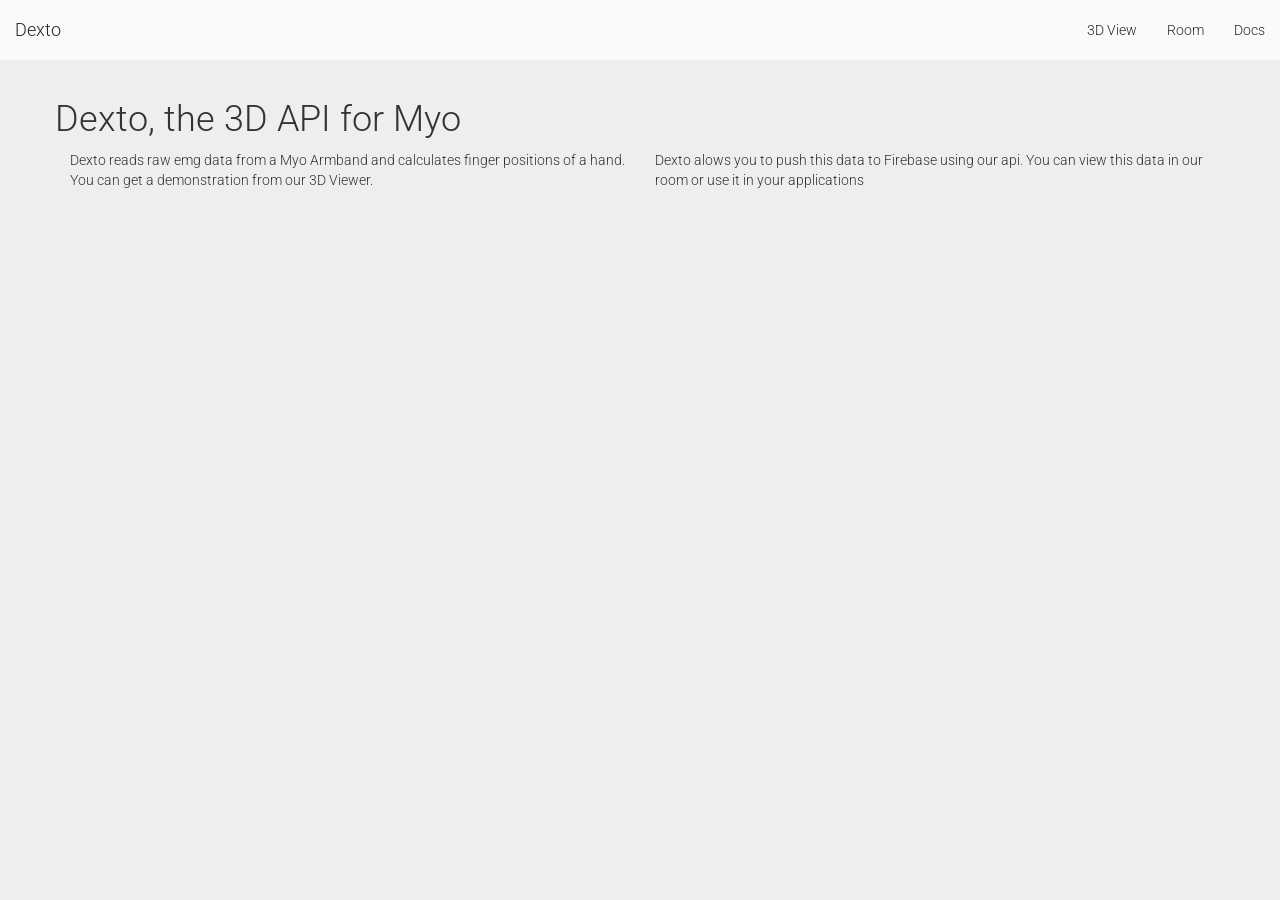
==== index.html @ f431ddc2 "swaggerino" ====
<!DOCTYPE html>
<html>
<head>
	<title>Dexto</title>
	<!-- Bootstrap Core CSS -->
	<link rel="stylesheet" href="css/bootstrap.min.css" type="text/css">
	<link rel="stylesheet" href="style/style.css" type="text/css">
	<link href="css/material-fullpalette.min.css" rel="stylesheet">
	<link href="css/ripples.min.css" rel="stylesheet">

	<!-- Custom Fonts -->
	<link href='http://fonts.googleapis.com/css?family=Roboto:400,300,100,500' rel='stylesheet' type='text/css'>


</head>
<body id="homePage">
	<div class="navbar navbar-material-grey-50">
		<div class="navbar-header">
			<button type="button" class="navbar-toggle" data-toggle="collapse" data-target=".navbar-material-light-blue-collapse">
				<span class="icon-bar"></span>
				<span class="icon-bar"></span>
				<span class="icon-bar"></span>
			</button>
			<a class="navbar-brand" href="index.html">Dexto<div class="ripple-wrapper"></div></a>
		</div>
		<div class="navbar-collapse collapse navbar-material-light-blue-collapse">
			<ul class="nav navbar-nav navbar-right">
				<li><a href="html/model.html">3D View</a></li>
				<li><a href="html/room.html">Room</a></li>
				<li><a href="html/docs.html">Docs</a></li>
			</ul>
		</div>
	</div>

	<div class="container description">
		<div class="row">
			<h1 id ="title-text">Dexto, the 3D API for Myo</h1>
		</div>
		<div class="homeinfo row" id="info-section">

			<div class=" sec1 col-md-6">
				<div class="leftsec">
					<p id="content">Dexto reads raw emg data from a Myo Armband and calculates finger positions of a hand. You can get a demonstration from our 3D Viewer.</p>
				</div>
			</div>

			<div class="col-md-6">
				<div class="rightsec">
					<p id="content">Dexto alows you to push this data to Firebase using our api. You can view this data in our room or use it in your applications</p>
				</div>
			</div>

		</div>
	</div>

	<!-- Libraries -->
	<script src="lib/jquery.min.js"></script>
	<script src="lib/bootstrap.min.js"></script>

	<!-- Material Design for Bootstrap -->
	<script src="js/material.min.js"></script>
	<script src="js/ripples.min.js"></script>
	<script>
	$.material.init();
	</script>


</body>
</html>
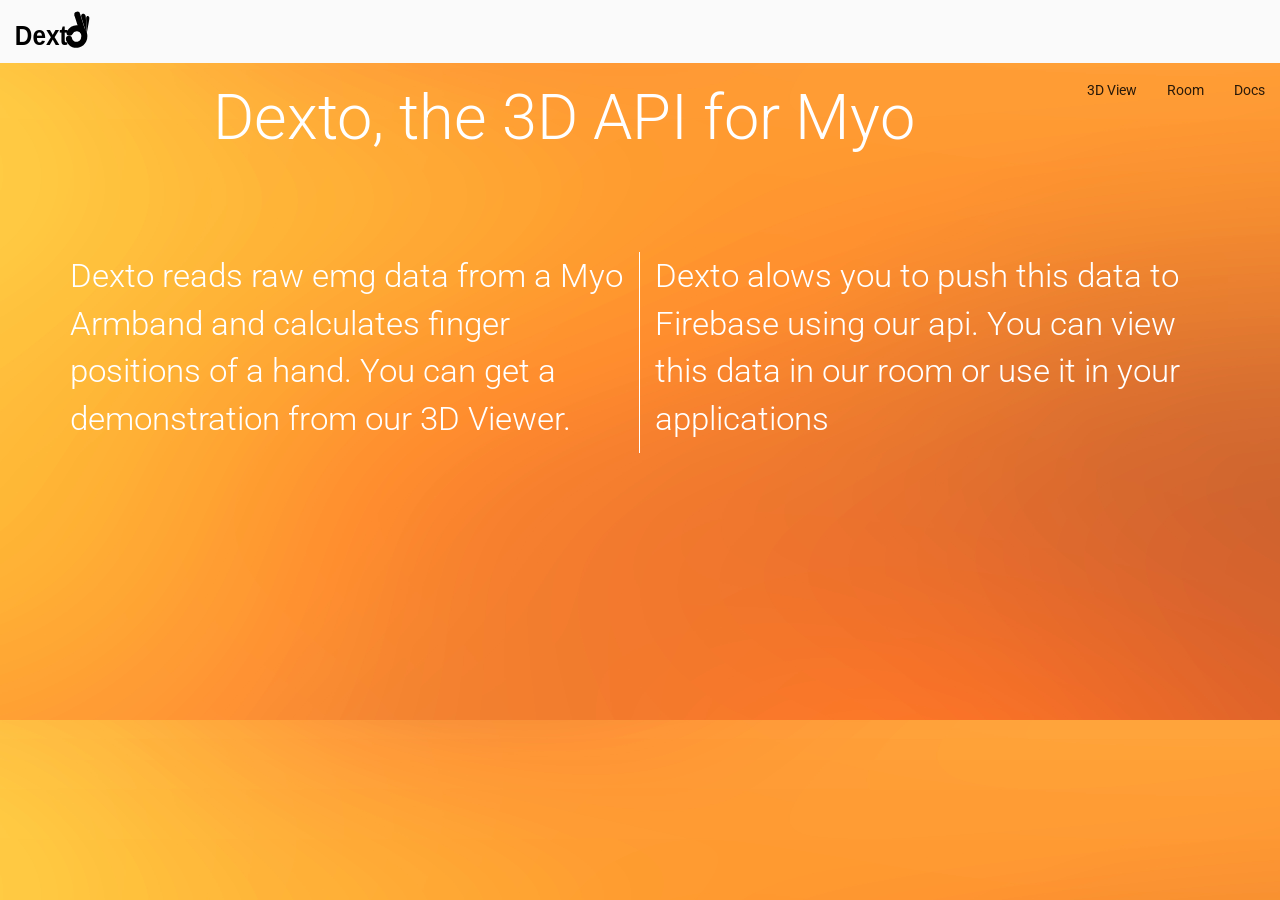
==== commit 6db35a7b: "logo swag" ====
--- a/index.html
+++ b/index.html
@@ -10,6 +10,7 @@
 
 	<!-- Custom Fonts -->
 	<link href='http://fonts.googleapis.com/css?family=Roboto:400,300,100,500' rel='stylesheet' type='text/css'>
+	<link href='http://fonts.googleapis.com/css?family=PT+Sans+Caption:400,700' rel='stylesheet' type='text/css'>
 
 
 </head>
@@ -21,49 +22,74 @@
 				<span class="icon-bar"></span>
 				<span class="icon-bar"></span>
 			</button>
-			<a class="navbar-brand" href="index.html">Dexto<div class="ripple-wrapper"></div></a>
+			<a class="navbar-brand" href="index.html">
+				<svg class="logo" width="1100" height="550" xmlns="http://www.w3.org/2000/svg">
+					<!-- Created with Method Draw - http://github.com/duopixel/Method-Draw/ -->
+
+					<g>
+						<title>background</title>
+						<rect x="-1" y="-1" width="4002.015741" height="3002.011806" id="canvas_background" fill="none"/>
+						<g id="canvasGrid" display="none">
+							<rect id="svg_2" width="100%" height="100%" x="0" y="0" stroke-width="0" fill="url(#gridpattern)"/>
+						</g>
+					</g>
+					<g>
+						<title>Layer 1</title>
+						<g id="svg_3">
+							<path d="m784.228333,429.534729c56.002563,88.873108 132.835693,53.359619 156.224487,37.440613c23.388916,-15.919006 47.086426,-48.040588 49.683594,-85.514893c2.59729,-37.474365 -12.032837,-74.6521 -32.640381,-96.962158c-20.607666,-22.310059 -59.505493,-44.149841 -107.930664,-31.534485c-48.425171,12.615356 -74.006714,51.069641 -83.643677,103.070068" stroke="#000" id="svg_1" stroke-width="85.5" fill="none" transform="rotate(19.972639083862305 887.3317260742182,368.4058837890628) "/>
+							<rect fill="#000000" stroke-width="34.5" fill-opacity="null" x="727.483377" y="354.750925" width="86.52987" height="83.91451" id="svg_12" rx="100"/>
+							<rect fill="#000000" stroke-width="34.5" fill-opacity="null" x="735.175667" y="270.904835" width="87.2991" height="83.14528" id="svg_15" rx="100"/>
+							<path fill="none" stroke-width="83.5" id="svg_20" d="m962.427551,288.844482c9.22998,-96.922058 13.077759,-229.999725 15.307251,-250.769165" transform="rotate(-20.608362197875977 962.427551269531,288.8444824218751) " stroke="#000000"/>
+							<path fill="#000000" stroke-width="34.5" fill-opacity="null" id="svg_22" transform="rotate(-4.6022257804870605 1040.8013916015625,204.6736145019539) " d="m1010.857117,337.707764c57.799133,-210.024719 58.104309,-217.112518 59.737122,-236.647339c1.632813,-19.53479 -10.297119,-27.636383 -19.088013,-29.103851c-8.790649,-1.467499 -22.115601,1.33609 -26.841064,26.181824l-13.808044,239.569366z" stroke="null"/>
+							<path fill="#000000" stroke-width="34.5" fill-opacity="null" id="svg_23" transform="rotate(-21.893924713134766 1005.001647949219,172.45169067382818) " stroke="null" d="m963.479919,308.930237c7.05188,-13.834045 65.105042,-167.915009 72.679993,-192.403015c7.574951,-24.488007 11.406982,-31.412018 10.117065,-50.343994c-1.290039,-18.931 -15.019043,-27.984039 -25.924011,-29.878021c-10.906128,-1.894012 -29.639038,3.953003 -36.283081,26.956024l-20.589966,245.669006z"/>
+							<rect fill="#000000" stroke-width="34.5" fill-opacity="null" x="846.875177" y="9.145515" width="83.00902" height="76.40275" id="svg_24" rx="100" transform="rotate(-6.823371410369873 888.379699707031,47.34689331054667) "/>
+						</g>
+						<text fill="#000000" stroke-width="0" stroke-opacity="null" fill-opacity="null" x="298.910397" y="423.544088" id="svg_4" font-size="24" font-weight="900" font-family="'PT Sans', sans-serif" text-anchor="left" xml:space="preserve" transform="matrix(14.485477447509766,0,0,16.690256118774414,-4331.998919427395,-6589.662409633398) " stroke="#000">Dext</text>
+					</g>
+				</svg>
+				<div class="ripple-wrapper"></div></a>
+			</div>
+			<div class="navbar-collapse collapse navbar-material-light-blue-collapse">
+				<ul class="nav navbar-nav navbar-right">
+					<li><a href="html/model.html">3D View</a></li>
+					<li><a href="html/room.html">Room</a></li>
+					<li><a href="html/docs.html">Docs</a></li>
+				</ul>
+			</div>
 		</div>
-		<div class="navbar-collapse collapse navbar-material-light-blue-collapse">
-			<ul class="nav navbar-nav navbar-right">
-				<li><a href="html/model.html">3D View</a></li>
-				<li><a href="html/room.html">Room</a></li>
-				<li><a href="html/docs.html">Docs</a></li>
-			</ul>
+
+		<div class="container description">
+			<div class="row">
+				<h1 id ="title-text">Dexto, the 3D API for Myo</h1>
+			</div>
+			<div class="homeinfo row" id="info-section">
+
+				<div class=" sec1 col-md-6">
+					<div class="leftsec">
+						<p id="content">Dexto reads raw emg data from a Myo Armband and calculates finger positions of a hand. You can get a demonstration from our 3D Viewer.</p>
+					</div>
+				</div>
+
+				<div class="col-md-6">
+					<div class="rightsec">
+						<p id="content">Dexto alows you to push this data to Firebase using our api. You can view this data in our room or use it in your applications</p>
+					</div>
+				</div>
+
+			</div>
 		</div>
-	</div>
 
-	<div class="container description">
-		<div class="row">
-			<h1 id ="title-text">Dexto, the 3D API for Myo</h1>
-		</div>
-		<div class="homeinfo row" id="info-section">
+		<!-- Libraries -->
+		<script src="lib/jquery.min.js"></script>
+		<script src="lib/bootstrap.min.js"></script>
 
-			<div class=" sec1 col-md-6">
-				<div class="leftsec">
-					<p id="content">Dexto reads raw emg data from a Myo Armband and calculates finger positions of a hand. You can get a demonstration from our 3D Viewer.</p>
-				</div>
-			</div>
-
-			<div class="col-md-6">
-				<div class="rightsec">
-					<p id="content">Dexto alows you to push this data to Firebase using our api. You can view this data in our room or use it in your applications</p>
-				</div>
-			</div>
-
-		</div>
-	</div>
-
-	<!-- Libraries -->
-	<script src="lib/jquery.min.js"></script>
-	<script src="lib/bootstrap.min.js"></script>
-
-	<!-- Material Design for Bootstrap -->
-	<script src="js/material.min.js"></script>
-	<script src="js/ripples.min.js"></script>
-	<script>
-	$.material.init();
-	</script>
+		<!-- Material Design for Bootstrap -->
+		<script src="js/material.min.js"></script>
+		<script src="js/ripples.min.js"></script>
+		<script>
+		$.material.init();
+		</script>
 
 
-</body>
-</html>
+	</body>
+	</html>
--- a/style/style.css
+++ b/style/style.css
@@ -0,0 +1,47 @@
+html{
+	max-width: 100%;
+}
+body{
+	max-width: 100%;
+	overflow: hidden;
+	font-family: 'Roboto', sans-serif;
+	background-image: url("../blurred.jpg");
+	background-size: cover;
+	color:white;
+	padding: 0 0 0 0;
+}
+
+#title-text{
+	text-align: center;
+	font-size: 7vmin;
+	font-family: 'Roboto', sans-serif;
+}
+#info-section{
+	font-family: 'Roboto', sans-serif;
+	margin-top: 90px;
+}
+.sec1{
+	border-right: 1px solid white;
+}
+.secright, .secleft{
+	width: 10vmin;
+}
+.rightsec p, .leftsec p{
+	font-size: 3.7vmin;
+}
+.logo{
+	transform: scale(.07);
+	margin: 0;
+	position: relative;
+	-webkit-transform-origin: 0% 0% 0px;
+	margin-top: -0.5vmin;
+}
+.navbar{
+	margin: 0;
+}
+
+.navbar li, .navbar ul, .navbar{
+	height: 7vmin !important;
+	line-height: 100pc;
+	font-weight: 400;
+}
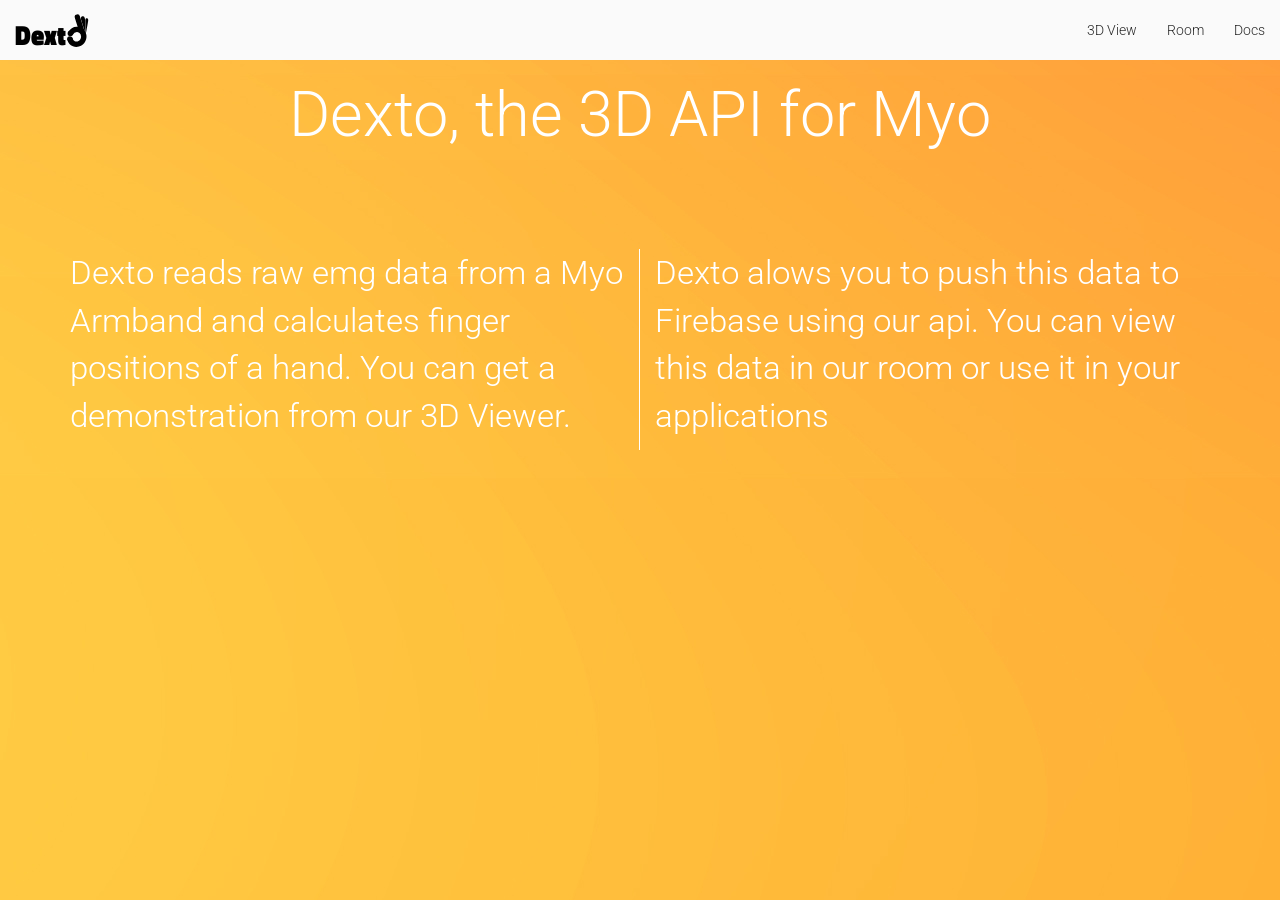
==== commit c145d6eb: "room.html is mat design" ====
--- a/index.html
+++ b/index.html
@@ -10,8 +10,7 @@
 
 	<!-- Custom Fonts -->
 	<link href='http://fonts.googleapis.com/css?family=Roboto:400,300,100,500' rel='stylesheet' type='text/css'>
-	<link href='http://fonts.googleapis.com/css?family=PT+Sans+Caption:400,700' rel='stylesheet' type='text/css'>
-
+	<link href='http://fonts.googleapis.com/css?family=Titillium+Web:400,900' rel='stylesheet' type='text/css'>
 
 </head>
 <body id="homePage">
@@ -24,8 +23,6 @@
 			</button>
 			<a class="navbar-brand" href="index.html">
 				<svg class="logo" width="1100" height="550" xmlns="http://www.w3.org/2000/svg">
-					<!-- Created with Method Draw - http://github.com/duopixel/Method-Draw/ -->
-
 					<g>
 						<title>background</title>
 						<rect x="-1" y="-1" width="4002.015741" height="3002.011806" id="canvas_background" fill="none"/>
@@ -35,7 +32,7 @@
 					</g>
 					<g>
 						<title>Layer 1</title>
-						<g id="svg_3">
+						<g transform="translate(90, 40) scale(.9)" id="svg_3">
 							<path d="m784.228333,429.534729c56.002563,88.873108 132.835693,53.359619 156.224487,37.440613c23.388916,-15.919006 47.086426,-48.040588 49.683594,-85.514893c2.59729,-37.474365 -12.032837,-74.6521 -32.640381,-96.962158c-20.607666,-22.310059 -59.505493,-44.149841 -107.930664,-31.534485c-48.425171,12.615356 -74.006714,51.069641 -83.643677,103.070068" stroke="#000" id="svg_1" stroke-width="85.5" fill="none" transform="rotate(19.972639083862305 887.3317260742182,368.4058837890628) "/>
 							<rect fill="#000000" stroke-width="34.5" fill-opacity="null" x="727.483377" y="354.750925" width="86.52987" height="83.91451" id="svg_12" rx="100"/>
 							<rect fill="#000000" stroke-width="34.5" fill-opacity="null" x="735.175667" y="270.904835" width="87.2991" height="83.14528" id="svg_15" rx="100"/>
@@ -44,52 +41,54 @@
 							<path fill="#000000" stroke-width="34.5" fill-opacity="null" id="svg_23" transform="rotate(-21.893924713134766 1005.001647949219,172.45169067382818) " stroke="null" d="m963.479919,308.930237c7.05188,-13.834045 65.105042,-167.915009 72.679993,-192.403015c7.574951,-24.488007 11.406982,-31.412018 10.117065,-50.343994c-1.290039,-18.931 -15.019043,-27.984039 -25.924011,-29.878021c-10.906128,-1.894012 -29.639038,3.953003 -36.283081,26.956024l-20.589966,245.669006z"/>
 							<rect fill="#000000" stroke-width="34.5" fill-opacity="null" x="846.875177" y="9.145515" width="83.00902" height="76.40275" id="svg_24" rx="100" transform="rotate(-6.823371410369873 888.379699707031,47.34689331054667) "/>
 						</g>
-						<text fill="#000000" stroke-width="0" stroke-opacity="null" fill-opacity="null" x="298.910397" y="423.544088" id="svg_4" font-size="24" font-weight="900" font-family="'PT Sans', sans-serif" text-anchor="left" xml:space="preserve" transform="matrix(14.485477447509766,0,0,16.690256118774414,-4331.998919427395,-6589.662409633398) " stroke="#000">Dext</text>
+						<text fill="#000000" stroke-width="0" stroke-opacity="null" fill-opacity="null" x="298.910397" y="423.544088" id="svg_4" font-size="24" font-weight="900" font-family="'Titillium Web', sans-serif" text-anchor="left" xml:space="preserve" transform="matrix(14.485477447509766,0,0,16.690256118774414,-4331.998919427395,-6589.662409633398) " stroke="#000">Dext</text>
 					</g>
 				</svg>
-				<div class="ripple-wrapper"></div></a>
-			</div>
-			<div class="navbar-collapse collapse navbar-material-light-blue-collapse">
-				<ul class="nav navbar-nav navbar-right">
-					<li><a href="html/model.html">3D View</a></li>
-					<li><a href="html/room.html">Room</a></li>
-					<li><a href="html/docs.html">Docs</a></li>
-				</ul>
-			</div>
+				<div class="ripple-wrapper"></div>
+			</a>
 		</div>
-
-		<div class="container description">
-			<div class="row">
-				<h1 id ="title-text">Dexto, the 3D API for Myo</h1>
-			</div>
-			<div class="homeinfo row" id="info-section">
-
-				<div class=" sec1 col-md-6">
-					<div class="leftsec">
-						<p id="content">Dexto reads raw emg data from a Myo Armband and calculates finger positions of a hand. You can get a demonstration from our 3D Viewer.</p>
-					</div>
-				</div>
-
-				<div class="col-md-6">
-					<div class="rightsec">
-						<p id="content">Dexto alows you to push this data to Firebase using our api. You can view this data in our room or use it in your applications</p>
-					</div>
-				</div>
-
-			</div>
+		<div class="navbar-collapse collapse navbar-material-light-blue-collapse">
+			<ul class="nav navbar-nav navbar-right">
+				<li><a href="html/model.html">3D View</a></li>
+				<li><a href="html/room.html">Room</a></li>
+				<li><a href="html/docs.html">Docs</a></li>
+			</ul>
 		</div>
-
-		<!-- Libraries -->
-		<script src="lib/jquery.min.js"></script>
-		<script src="lib/bootstrap.min.js"></script>
-
-		<!-- Material Design for Bootstrap -->
-		<script src="js/material.min.js"></script>
-		<script src="js/ripples.min.js"></script>
-		<script>
-		$.material.init();
-		</script>
+	</div>
 
 
-	</body>
-	</html>
+	<div class="container description">
+		<div class="row">
+			<h1 id ="title-text">Dexto, the 3D API for Myo</h1>
+		</div>
+		<div class="homeinfo row" id="info-section">
+
+			<div class=" sec1 col-md-6">
+				<div class="leftsec">
+					<p id="content">Dexto reads raw emg data from a Myo Armband and calculates finger positions of a hand. You can get a demonstration from our 3D Viewer.</p>
+				</div>
+			</div>
+
+			<div class="col-md-6">
+				<div class="rightsec">
+					<p id="content">Dexto alows you to push this data to Firebase using our api. You can view this data in our room or use it in your applications</p>
+				</div>
+			</div>
+
+		</div>
+	</div>
+
+	<!-- Libraries -->
+	<script src="lib/jquery.min.js"></script>
+	<script src="lib/bootstrap.min.js"></script>
+
+	<!-- Material Design for Bootstrap -->
+	<script src="js/material.min.js"></script>
+	<script src="js/ripples.min.js"></script>
+	<script>
+	$.material.init();
+	</script>
+
+
+</body>
+</html>
--- a/style/style.css
+++ b/style/style.css
@@ -6,7 +6,8 @@
 	overflow: hidden;
 	font-family: 'Roboto', sans-serif;
 	background-image: url("../blurred.jpg");
-	background-size: cover;
+	background-repeat: no-repeat;
+	background-size: length;
 	color:white;
 	padding: 0 0 0 0;
 }
@@ -39,9 +40,6 @@
 .navbar{
 	margin: 0;
 }
-
-.navbar li, .navbar ul, .navbar{
-	height: 7vmin !important;
-	line-height: 100pc;
-	font-weight: 400;
+.navbar-brand{
+	width: 100px;
 }
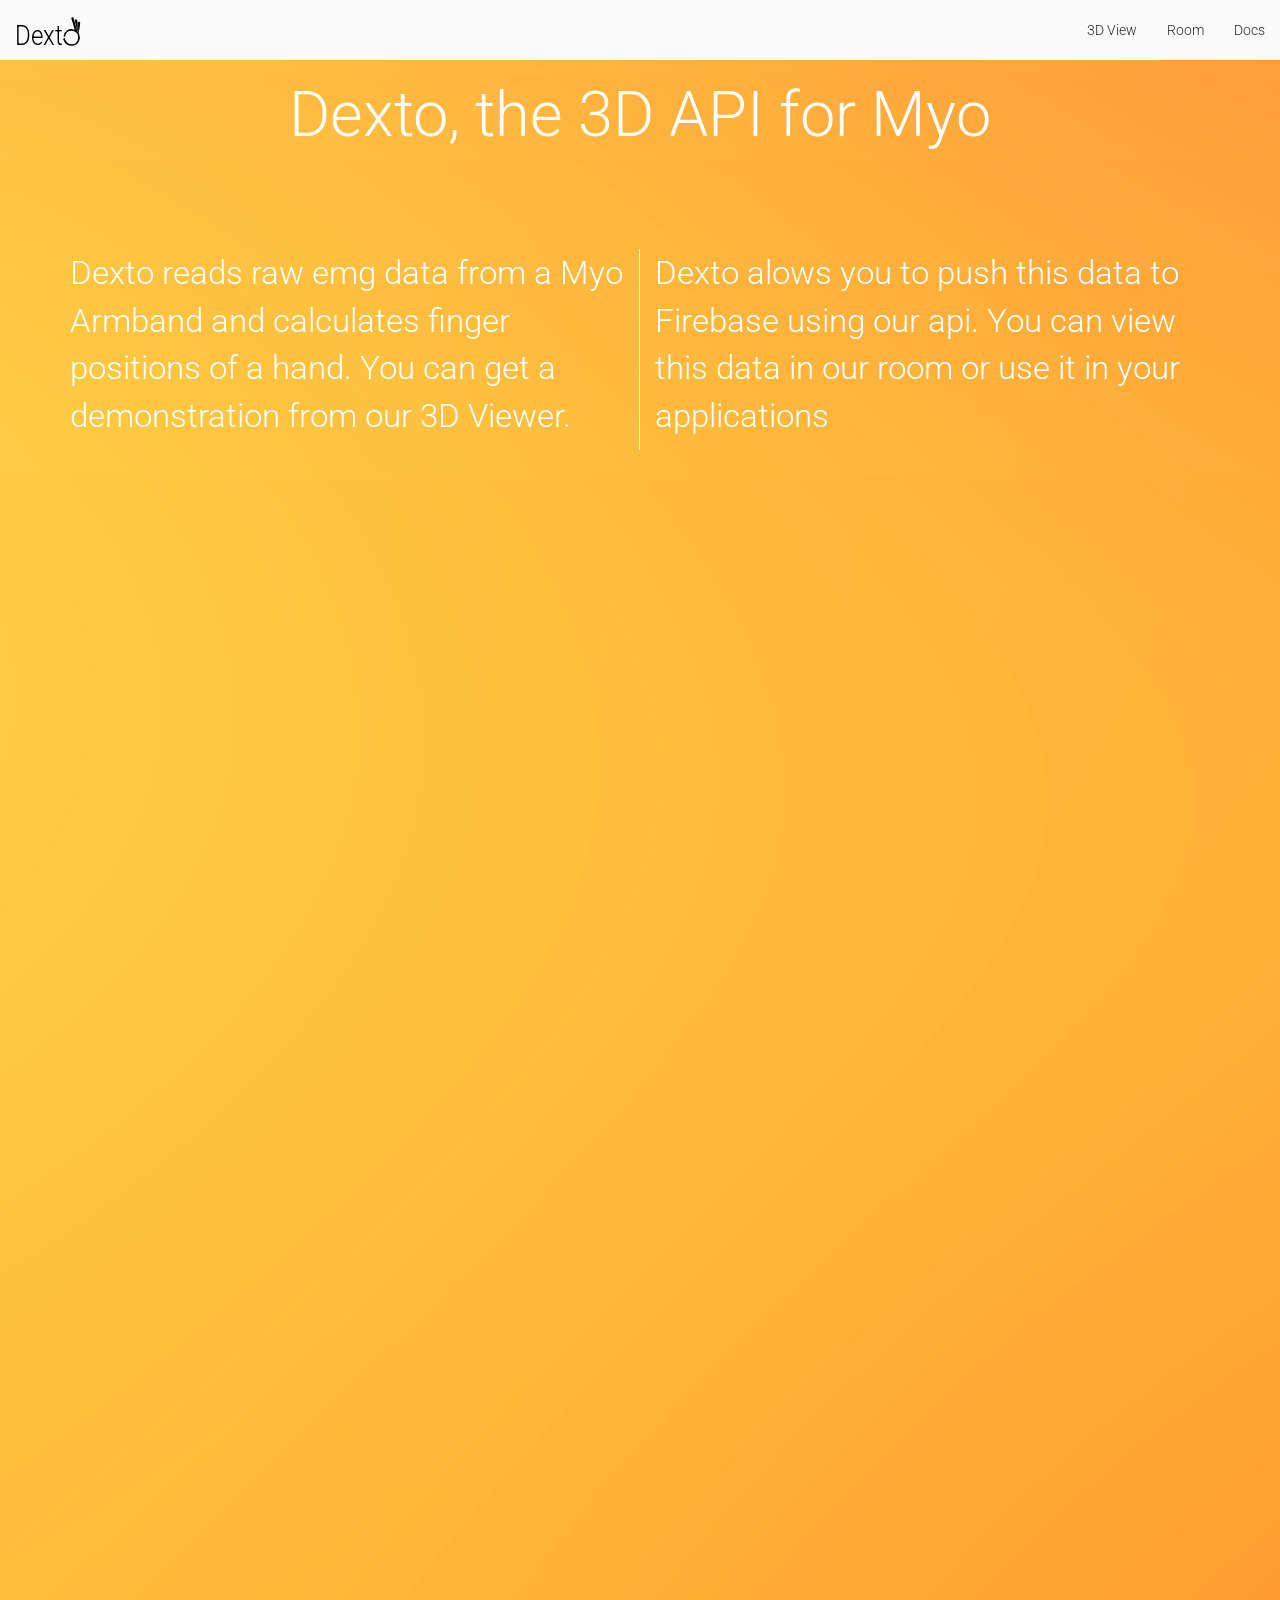
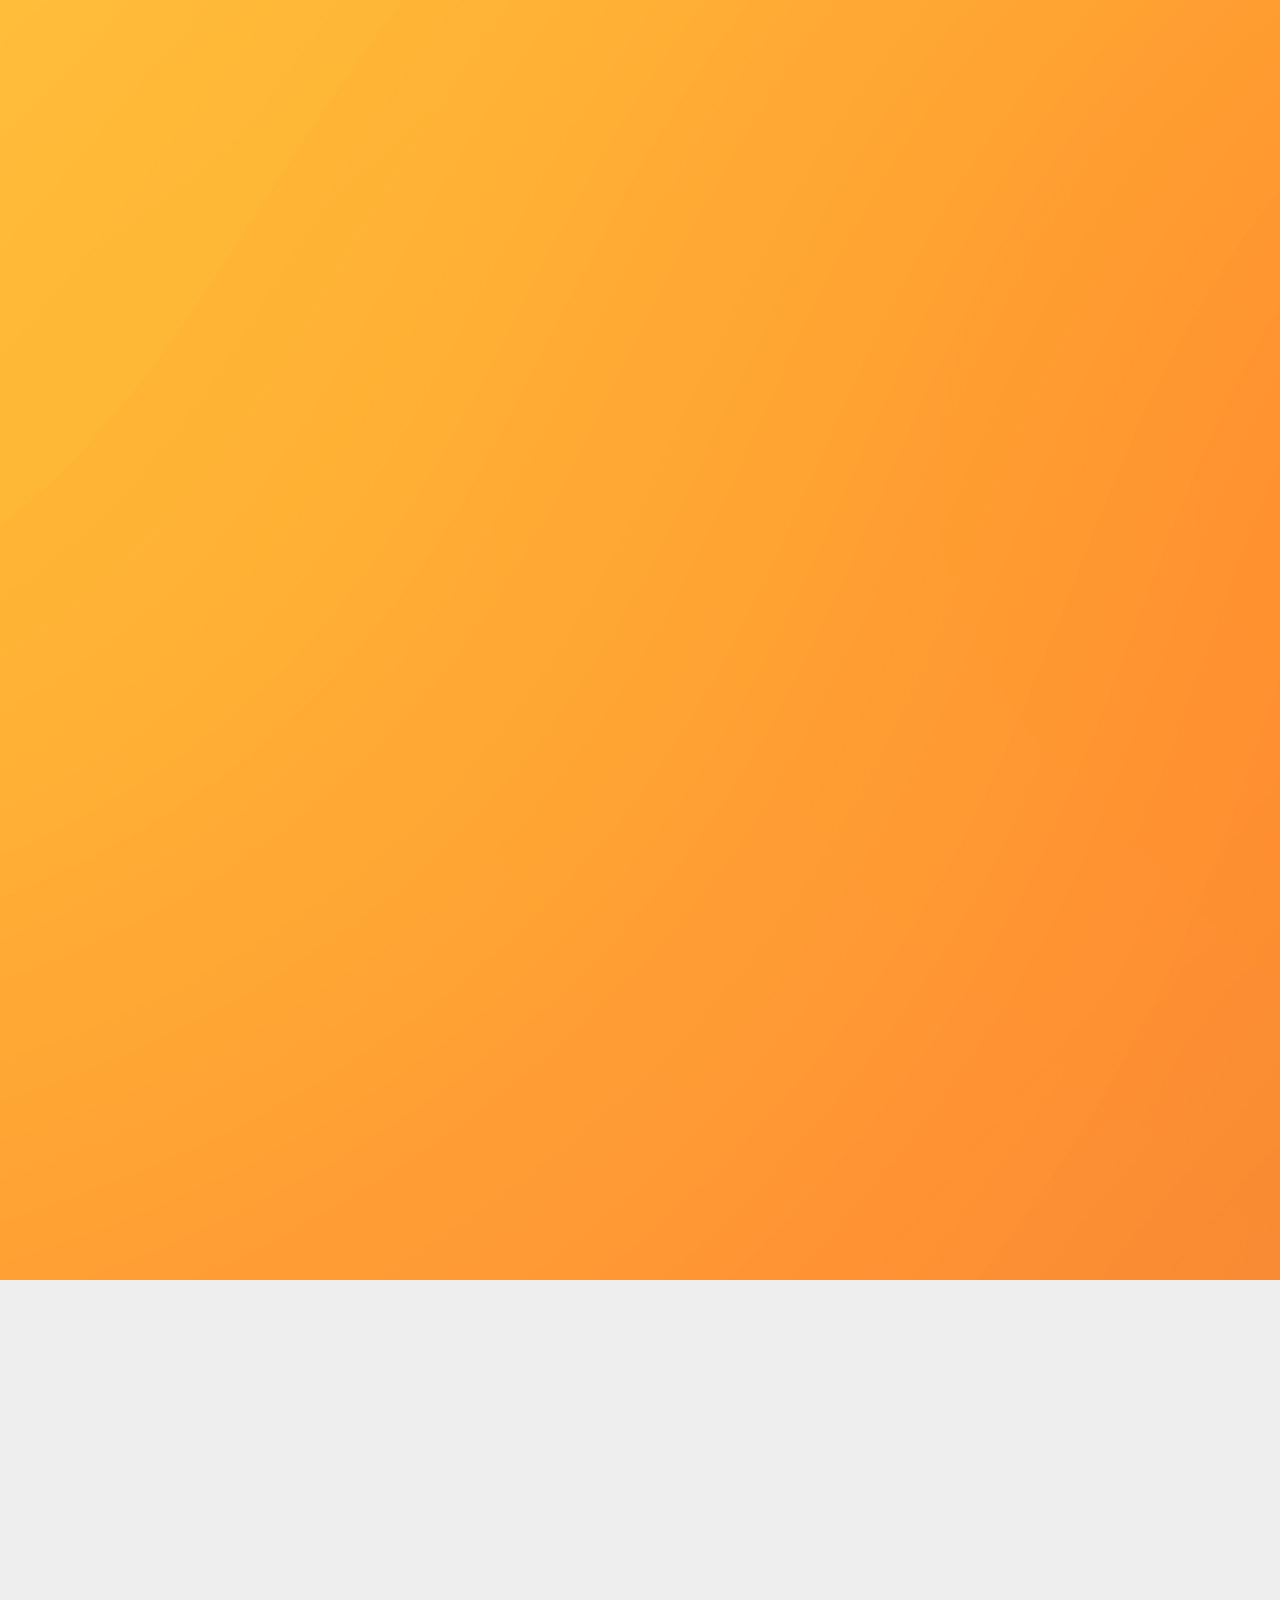
==== commit 95e8845e: "better logo" ====
--- a/index.html
+++ b/index.html
@@ -22,28 +22,44 @@
 				<span class="icon-bar"></span>
 			</button>
 			<a class="navbar-brand" href="index.html">
-				<svg class="logo" width="1100" height="550" xmlns="http://www.w3.org/2000/svg">
-					<g>
-						<title>background</title>
-						<rect x="-1" y="-1" width="4002.015741" height="3002.011806" id="canvas_background" fill="none"/>
-						<g id="canvasGrid" display="none">
-							<rect id="svg_2" width="100%" height="100%" x="0" y="0" stroke-width="0" fill="url(#gridpattern)"/>
+				<svg class="logo "width="4575" height="3431" xmlns="http://www.w3.org/2000/svg">
+					<g style="pointer-events:all">
+						<title style="pointer-events: none" opacity="0.33">Layer 1</title>
+						<g transform="scale(0.8) translate(30, 90)">
+							<path id="svg_1" stroke-width="28" fill="none" transform="rotate(19.972639083862305 976.6520080566406,386.00401306152344)" stroke="#000" stroke-dasharray="none" d="M 863.881 451.986 C 907.695 534.924 996.002 522.891 1040.07 502.327 C 1084.12 481.763 1109.77 438.09 1112.87 395.911 C 1115.99 353.732 1098.48 311.887 1073.8 286.776 C 1049.12 261.665 1002.56 237.084 944.583 251.283 C 886.607 265.482 837.314 319.212 849.753 397.519"></path>
+							<rect fill="#000000" stroke-width="34.5" fill-opacity="null" x="833.8118204488372" y="393.1437904488373" width="28.51998" height="29.90532" id="svg_12" rx="100" stroke="null" stroke-dasharray="none"></rect>
+							<rect fill="#000000" stroke-width="34.5" fill-opacity="null" x="838.0596331698608" y="343.741813211441" width="29.28924" height="27.13573" id="svg_15" rx="100" stroke="null" stroke-dasharray="none" transform="rotate(-21.811731338500977 852.7042236328127,357.3096923828123) "></rect>
+							<path fill="none" stroke-width="37" id="svg_20" d="M1062.64404,276.11649C1071.87402,179.19489 1075.7218,46.11769 1077.95129,25.34825" transform="rotate(-19.12784194946289 1062.6440429687502,276.1164855957031) " stroke="#000000"></path>
+							<path fill="#000000" stroke-width="34.5" fill-opacity="null" id="svg_22" transform="rotate(-4.6022257804870605 1115.7620849609384,223.44752502441662) " d="M1090.07483,345.52222C1139.65735,152.79982 1139.91919,146.29593 1141.3197,128.37047C1142.72058,110.44506 1132.48645,103.0109 1124.94543,101.66435C1117.4043,100.31773 1105.97363,102.8904 1101.91992,125.68921L1090.07483,345.52222z" stroke="null"></path>
+							<path fill="#000000" stroke-width="34.5" fill-opacity="null" id="svg_23" transform="rotate(-16.22279167175293 1083.4732666015625,188.13410949707043) " d="M1056.44128,322.93054C1061.03247,309.26697 1098.82678,157.08517 1103.75842,132.89906C1108.69006,108.71293 1111.18469,101.87424 1110.34485,83.17556C1109.505,64.47782 1100.56714,55.53632 1093.46765,53.66569C1086.36755,51.795 1074.17139,57.56998 1069.84607,80.28957L1056.44128,322.93054z" stroke="null"></path>
+							<rect fill="#000000" stroke-width="34.5" fill-opacity="null" x="977.44415" y="19.73813" width="38.19279" height="40.82145" id="svg_24" rx="100" transform="rotate(-13.443306922912598 996.5410766601562,40.148872375488594) " stroke="null"></rect>
 						</g>
+						<text fill="#000000" stroke-width="0" stroke-opacity="null" fill-opacity="null" x="299.06222" y="423.604" id="svg_4" font-size="24" text-anchor="left" xml:space="preserve" transform="matrix(14.485477447509766,0,0,16.690256118774414,-4331.998919427395,-6589.662409633398) " stroke="#000" style="pointer-events: none">Dext</text>
 					</g>
-					<g>
-						<title>Layer 1</title>
-						<g transform="translate(90, 40) scale(.9)" id="svg_3">
-							<path d="m784.228333,429.534729c56.002563,88.873108 132.835693,53.359619 156.224487,37.440613c23.388916,-15.919006 47.086426,-48.040588 49.683594,-85.514893c2.59729,-37.474365 -12.032837,-74.6521 -32.640381,-96.962158c-20.607666,-22.310059 -59.505493,-44.149841 -107.930664,-31.534485c-48.425171,12.615356 -74.006714,51.069641 -83.643677,103.070068" stroke="#000" id="svg_1" stroke-width="85.5" fill="none" transform="rotate(19.972639083862305 887.3317260742182,368.4058837890628) "/>
-							<rect fill="#000000" stroke-width="34.5" fill-opacity="null" x="727.483377" y="354.750925" width="86.52987" height="83.91451" id="svg_12" rx="100"/>
-							<rect fill="#000000" stroke-width="34.5" fill-opacity="null" x="735.175667" y="270.904835" width="87.2991" height="83.14528" id="svg_15" rx="100"/>
-							<path fill="none" stroke-width="83.5" id="svg_20" d="m962.427551,288.844482c9.22998,-96.922058 13.077759,-229.999725 15.307251,-250.769165" transform="rotate(-20.608362197875977 962.427551269531,288.8444824218751) " stroke="#000000"/>
-							<path fill="#000000" stroke-width="34.5" fill-opacity="null" id="svg_22" transform="rotate(-4.6022257804870605 1040.8013916015625,204.6736145019539) " d="m1010.857117,337.707764c57.799133,-210.024719 58.104309,-217.112518 59.737122,-236.647339c1.632813,-19.53479 -10.297119,-27.636383 -19.088013,-29.103851c-8.790649,-1.467499 -22.115601,1.33609 -26.841064,26.181824l-13.808044,239.569366z" stroke="null"/>
-							<path fill="#000000" stroke-width="34.5" fill-opacity="null" id="svg_23" transform="rotate(-21.893924713134766 1005.001647949219,172.45169067382818) " stroke="null" d="m963.479919,308.930237c7.05188,-13.834045 65.105042,-167.915009 72.679993,-192.403015c7.574951,-24.488007 11.406982,-31.412018 10.117065,-50.343994c-1.290039,-18.931 -15.019043,-27.984039 -25.924011,-29.878021c-10.906128,-1.894012 -29.639038,3.953003 -36.283081,26.956024l-20.589966,245.669006z"/>
-							<rect fill="#000000" stroke-width="34.5" fill-opacity="null" x="846.875177" y="9.145515" width="83.00902" height="76.40275" id="svg_24" rx="100" transform="rotate(-6.823371410369873 888.379699707031,47.34689331054667) "/>
-						</g>
-						<text fill="#000000" stroke-width="0" stroke-opacity="null" fill-opacity="null" x="298.910397" y="423.544088" id="svg_4" font-size="24" font-weight="900" font-family="'Titillium Web', sans-serif" text-anchor="left" xml:space="preserve" transform="matrix(14.485477447509766,0,0,16.690256118774414,-4331.998919427395,-6589.662409633398) " stroke="#000">Dext</text>
-					</g>
+
 				</svg>
+				<!-- <svg class="logo" width="1100" height="550" xmlns="http://www.w3.org/2000/svg">
+				<g>
+				<title>background</title>
+				<rect x="-1" y="-1" width="4002.015741" height="3002.011806" id="canvas_background" fill="none"/>
+				<g id="canvasGrid" display="none">
+				<rect id="svg_2" width="100%" height="100%" x="0" y="0" stroke-width="0" fill="url(#gridpattern)"/>
+				</g>
+				</g>
+				<g>
+				<title>Layer 1</title>
+				<g transform="translate(90, 40) scale(.9)" id="svg_3">
+				<path d="m784.228333,429.534729c56.002563,88.873108 132.835693,53.359619 156.224487,37.440613c23.388916,-15.919006 47.086426,-48.040588 49.683594,-85.514893c2.59729,-37.474365 -12.032837,-74.6521 -32.640381,-96.962158c-20.607666,-22.310059 -59.505493,-44.149841 -107.930664,-31.534485c-48.425171,12.615356 -74.006714,51.069641 -83.643677,103.070068" stroke="#000" id="svg_1" stroke-width="85.5" fill="none" transform="rotate(19.972639083862305 887.3317260742182,368.4058837890628) "/>
+				<rect fill="#000000" stroke-width="34.5" fill-opacity="null" x="727.483377" y="354.750925" width="86.52987" height="83.91451" id="svg_12" rx="100"/>
+				<rect fill="#000000" stroke-width="34.5" fill-opacity="null" x="735.175667" y="270.904835" width="87.2991" height="83.14528" id="svg_15" rx="100"/>
+				<path fill="none" stroke-width="83.5" id="svg_20" d="m962.427551,288.844482c9.22998,-96.922058 13.077759,-229.999725 15.307251,-250.769165" transform="rotate(-20.608362197875977 962.427551269531,288.8444824218751) " stroke="#000000"/>
+				<path fill="#000000" stroke-width="34.5" fill-opacity="null" id="svg_22" transform="rotate(-4.6022257804870605 1040.8013916015625,204.6736145019539) " d="m1010.857117,337.707764c57.799133,-210.024719 58.104309,-217.112518 59.737122,-236.647339c1.632813,-19.53479 -10.297119,-27.636383 -19.088013,-29.103851c-8.790649,-1.467499 -22.115601,1.33609 -26.841064,26.181824l-13.808044,239.569366z" stroke="null"/>
+				<path fill="#000000" stroke-width="34.5" fill-opacity="null" id="svg_23" transform="rotate(-21.893924713134766 1005.001647949219,172.45169067382818) " stroke="null" d="m963.479919,308.930237c7.05188,-13.834045 65.105042,-167.915009 72.679993,-192.403015c7.574951,-24.488007 11.406982,-31.412018 10.117065,-50.343994c-1.290039,-18.931 -15.019043,-27.984039 -25.924011,-29.878021c-10.906128,-1.894012 -29.639038,3.953003 -36.283081,26.956024l-20.589966,245.669006z"/>
+				<rect fill="#000000" stroke-width="34.5" fill-opacity="null" x="846.875177" y="9.145515" width="83.00902" height="76.40275" id="svg_24" rx="100" transform="rotate(-6.823371410369873 888.379699707031,47.34689331054667) "/>
+				</g>
+				<text fill="#000000" stroke-width="0" stroke-opacity="null" fill-opacity="null" x="298.910397" y="423.544088" id="svg_4" font-size="24" font-weight="900" font-family="'Titillium Web', sans-serif" text-anchor="left" xml:space="preserve" transform="matrix(14.485477447509766,0,0,16.690256118774414,-4331.998919427395,-6589.662409633398) " stroke="#000">Dext</text>
+				</g>
+				</svg> -->
 				<div class="ripple-wrapper"></div>
 			</a>
 		</div>
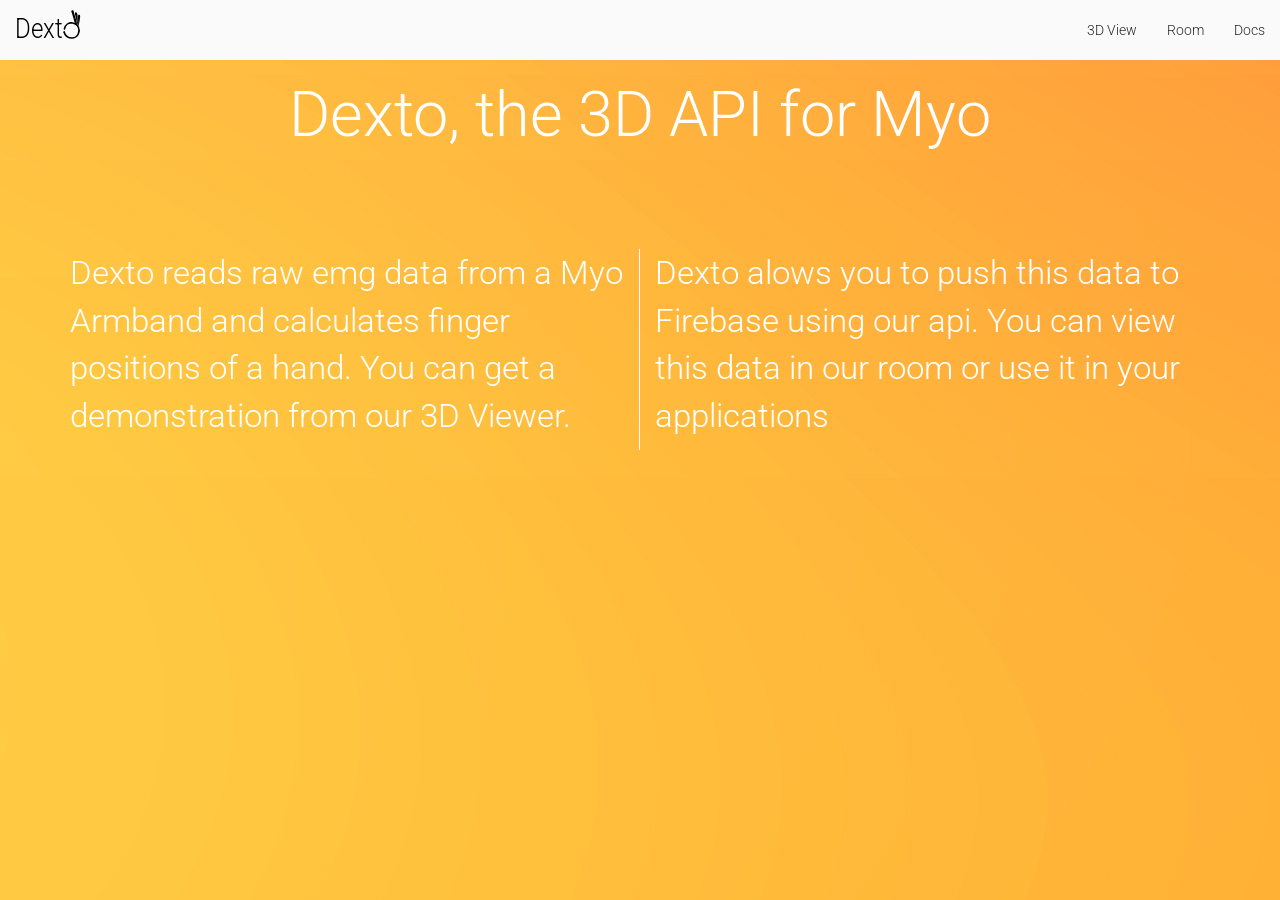
==== commit ccab6983: "iconz" ====
--- a/index.html
+++ b/index.html
@@ -12,6 +12,26 @@
 	<link href='http://fonts.googleapis.com/css?family=Roboto:400,300,100,500' rel='stylesheet' type='text/css'>
 	<link href='http://fonts.googleapis.com/css?family=Titillium+Web:400,900' rel='stylesheet' type='text/css'>
 
+
+	    <!-- Favicon -->
+	    <link rel="apple-touch-icon" sizes="57x57" href="favicons/apple-touch-icon-57x57.png">
+	    <link rel="apple-touch-icon" sizes="60x60" href="favicons/apple-touch-icon-60x60.png">
+	    <link rel="apple-touch-icon" sizes="72x72" href="favicons/apple-touch-icon-72x72.png">
+	    <link rel="apple-touch-icon" sizes="76x76" href="favicons/apple-touch-icon-76x76.png">
+	    <link rel="apple-touch-icon" sizes="114x114" href="favicons/apple-touch-icon-114x114.png">
+	    <link rel="apple-touch-icon" sizes="120x120" href="favicons/apple-touch-icon-120x120.png">
+	    <link rel="apple-touch-icon" sizes="144x144" href="favicons/apple-touch-icon-144x144.png">
+	    <link rel="apple-touch-icon" sizes="152x152" href="favicons/apple-touch-icon-152x152.png">
+	    <link rel="apple-touch-icon" sizes="180x180" href="favicons/apple-touch-icon-180x180.png">
+	    <link rel="icon" type="image/png" href="favicons/favicon-32x32.png" sizes="32x32">
+	    <link rel="icon" type="image/png" href="favicons/android-chrome-192x192.png" sizes="192x192">
+	    <link rel="icon" type="image/png" href="favicons/favicon-96x96.png" sizes="96x96">
+	    <link rel="icon" type="image/png" href="favicons/favicon-16x16.png" sizes="16x16">
+	    <link rel="manifest" href="favicons/manifest.json">
+	    <meta name="msapplication-TileColor" content="#da532c">
+	    <meta name="msapplication-TileImage" content="favicons/mstile-144x144.png">
+	    <meta name="theme-color" content="#ffffff">
+
 </head>
 <body id="homePage">
 	<div class="navbar navbar-material-grey-50">
@@ -22,7 +42,7 @@
 				<span class="icon-bar"></span>
 			</button>
 			<a class="navbar-brand" href="index.html">
-				<svg class="logo "width="4575" height="3431" xmlns="http://www.w3.org/2000/svg">
+				<svg class="logo "width="1000" height="700" xmlns="http://www.w3.org/2000/svg">
 					<g style="pointer-events:all">
 						<title style="pointer-events: none" opacity="0.33">Layer 1</title>
 						<g transform="scale(0.8) translate(30, 90)">
--- a/style/style.css
+++ b/style/style.css
@@ -35,7 +35,7 @@
 	margin: 0;
 	position: relative;
 	-webkit-transform-origin: 0% 0% 0px;
-	margin-top: -0.5vmin;
+	margin-top: -1.2vmin;
 }
 .navbar{
 	margin: 0;
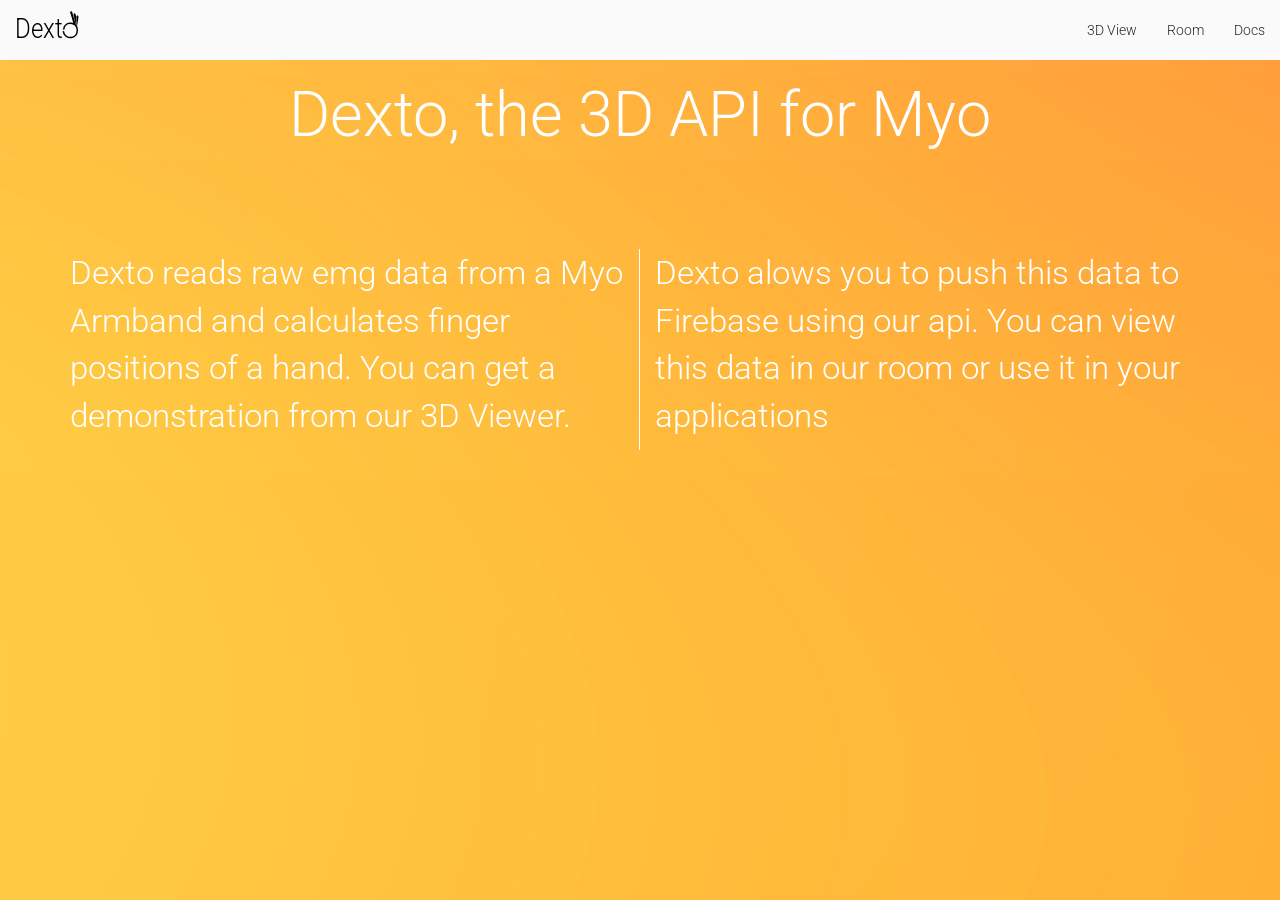
==== commit b0202a74: "rohan is bad" ====
--- a/index.html
+++ b/index.html
@@ -43,21 +43,21 @@
 			</button>
 			<a class="navbar-brand" href="index.html">
 				<svg class="logo "width="1000" height="700" xmlns="http://www.w3.org/2000/svg">
-					<g style="pointer-events:all">
-						<title style="pointer-events: none" opacity="0.33">Layer 1</title>
-						<g transform="scale(0.8) translate(30, 90)">
-							<path id="svg_1" stroke-width="28" fill="none" transform="rotate(19.972639083862305 976.6520080566406,386.00401306152344)" stroke="#000" stroke-dasharray="none" d="M 863.881 451.986 C 907.695 534.924 996.002 522.891 1040.07 502.327 C 1084.12 481.763 1109.77 438.09 1112.87 395.911 C 1115.99 353.732 1098.48 311.887 1073.8 286.776 C 1049.12 261.665 1002.56 237.084 944.583 251.283 C 886.607 265.482 837.314 319.212 849.753 397.519"></path>
-							<rect fill="#000000" stroke-width="34.5" fill-opacity="null" x="833.8118204488372" y="393.1437904488373" width="28.51998" height="29.90532" id="svg_12" rx="100" stroke="null" stroke-dasharray="none"></rect>
-							<rect fill="#000000" stroke-width="34.5" fill-opacity="null" x="838.0596331698608" y="343.741813211441" width="29.28924" height="27.13573" id="svg_15" rx="100" stroke="null" stroke-dasharray="none" transform="rotate(-21.811731338500977 852.7042236328127,357.3096923828123) "></rect>
-							<path fill="none" stroke-width="37" id="svg_20" d="M1062.64404,276.11649C1071.87402,179.19489 1075.7218,46.11769 1077.95129,25.34825" transform="rotate(-19.12784194946289 1062.6440429687502,276.1164855957031) " stroke="#000000"></path>
-							<path fill="#000000" stroke-width="34.5" fill-opacity="null" id="svg_22" transform="rotate(-4.6022257804870605 1115.7620849609384,223.44752502441662) " d="M1090.07483,345.52222C1139.65735,152.79982 1139.91919,146.29593 1141.3197,128.37047C1142.72058,110.44506 1132.48645,103.0109 1124.94543,101.66435C1117.4043,100.31773 1105.97363,102.8904 1101.91992,125.68921L1090.07483,345.52222z" stroke="null"></path>
-							<path fill="#000000" stroke-width="34.5" fill-opacity="null" id="svg_23" transform="rotate(-16.22279167175293 1083.4732666015625,188.13410949707043) " d="M1056.44128,322.93054C1061.03247,309.26697 1098.82678,157.08517 1103.75842,132.89906C1108.69006,108.71293 1111.18469,101.87424 1110.34485,83.17556C1109.505,64.47782 1100.56714,55.53632 1093.46765,53.66569C1086.36755,51.795 1074.17139,57.56998 1069.84607,80.28957L1056.44128,322.93054z" stroke="null"></path>
-							<rect fill="#000000" stroke-width="34.5" fill-opacity="null" x="977.44415" y="19.73813" width="38.19279" height="40.82145" id="svg_24" rx="100" transform="rotate(-13.443306922912598 996.5410766601562,40.148872375488594) " stroke="null"></rect>
-						</g>
-						<text fill="#000000" stroke-width="0" stroke-opacity="null" fill-opacity="null" x="299.06222" y="423.604" id="svg_4" font-size="24" text-anchor="left" xml:space="preserve" transform="matrix(14.485477447509766,0,0,16.690256118774414,-4331.998919427395,-6589.662409633398) " stroke="#000" style="pointer-events: none">Dext</text>
-					</g>
+                    <g style="pointer-events:all">
+                        <title style="pointer-events: none" opacity="0.33">Layer 1</title>
+                        <g transform="scale(0.75) translate(75, 120)">
+                            <path id="svg_1" stroke-width="28" fill="none" transform="rotate(19.972639083862305 976.6520080566406,386.00401306152344)" stroke="#000" stroke-dasharray="none" d="M 863.881 451.986 C 907.695 534.924 996.002 522.891 1040.07 502.327 C 1084.12 481.763 1109.77 438.09 1112.87 395.911 C 1115.99 353.732 1098.48 311.887 1073.8 286.776 C 1049.12 261.665 1002.56 237.084 944.583 251.283 C 886.607 265.482 837.314 319.212 849.753 397.519"></path>
+                            <rect fill="#000000" stroke-width="34.5" fill-opacity="null" x="833.8118204488372" y="393.1437904488373" width="28.51998" height="29.90532" id="svg_12" rx="100" stroke="null" stroke-dasharray="none"></rect>
+                            <rect fill="#000000" stroke-width="34.5" fill-opacity="null" x="838.0596331698608" y="343.741813211441" width="29.28924" height="27.13573" id="svg_15" rx="100" stroke="null" stroke-dasharray="none" transform="rotate(-21.811731338500977 852.7042236328127,357.3096923828123) "></rect>
+                            <path fill="none" stroke-width="37" id="svg_20" d="M1062.64404,276.11649C1071.87402,179.19489 1075.7218,46.11769 1077.95129,25.34825" transform="rotate(-19.12784194946289 1062.6440429687502,276.1164855957031) " stroke="#000000"></path>
+                            <path fill="#000000" stroke-width="34.5" fill-opacity="null" id="svg_22" transform="rotate(-4.6022257804870605 1115.7620849609384,223.44752502441662) " d="M1090.07483,345.52222C1139.65735,152.79982 1139.91919,146.29593 1141.3197,128.37047C1142.72058,110.44506 1132.48645,103.0109 1124.94543,101.66435C1117.4043,100.31773 1105.97363,102.8904 1101.91992,125.68921L1090.07483,345.52222z" stroke="null"></path>
+                            <path fill="#000000" stroke-width="34.5" fill-opacity="null" id="svg_23" transform="rotate(-16.22279167175293 1083.4732666015625,188.13410949707043) " d="M1056.44128,322.93054C1061.03247,309.26697 1098.82678,157.08517 1103.75842,132.89906C1108.69006,108.71293 1111.18469,101.87424 1110.34485,83.17556C1109.505,64.47782 1100.56714,55.53632 1093.46765,53.66569C1086.36755,51.795 1074.17139,57.56998 1069.84607,80.28957L1056.44128,322.93054z" stroke="null"></path>
+                            <rect fill="#000000" stroke-width="34.5" fill-opacity="null" x="977.44415" y="19.73813" width="38.19279" height="40.82145" id="svg_24" rx="100" transform="rotate(-13.443306922912598 996.5410766601562,40.148872375488594) " stroke="null"></rect>
+                        </g>
+                        <text fill="#000000" stroke-width="0" stroke-opacity="null" fill-opacity="null" x="299.06222" y="423.604" id="svg_4" font-size="24" text-anchor="left" xml:space="preserve" transform="matrix(14.485477447509766,0,0,16.690256118774414,-4331.998919427395,-6589.662409633398) " stroke="#000" style="pointer-events: none">Dext</text>
+                    </g>
 
-				</svg>
+                </svg>
 				<!-- <svg class="logo" width="1100" height="550" xmlns="http://www.w3.org/2000/svg">
 				<g>
 				<title>background</title>
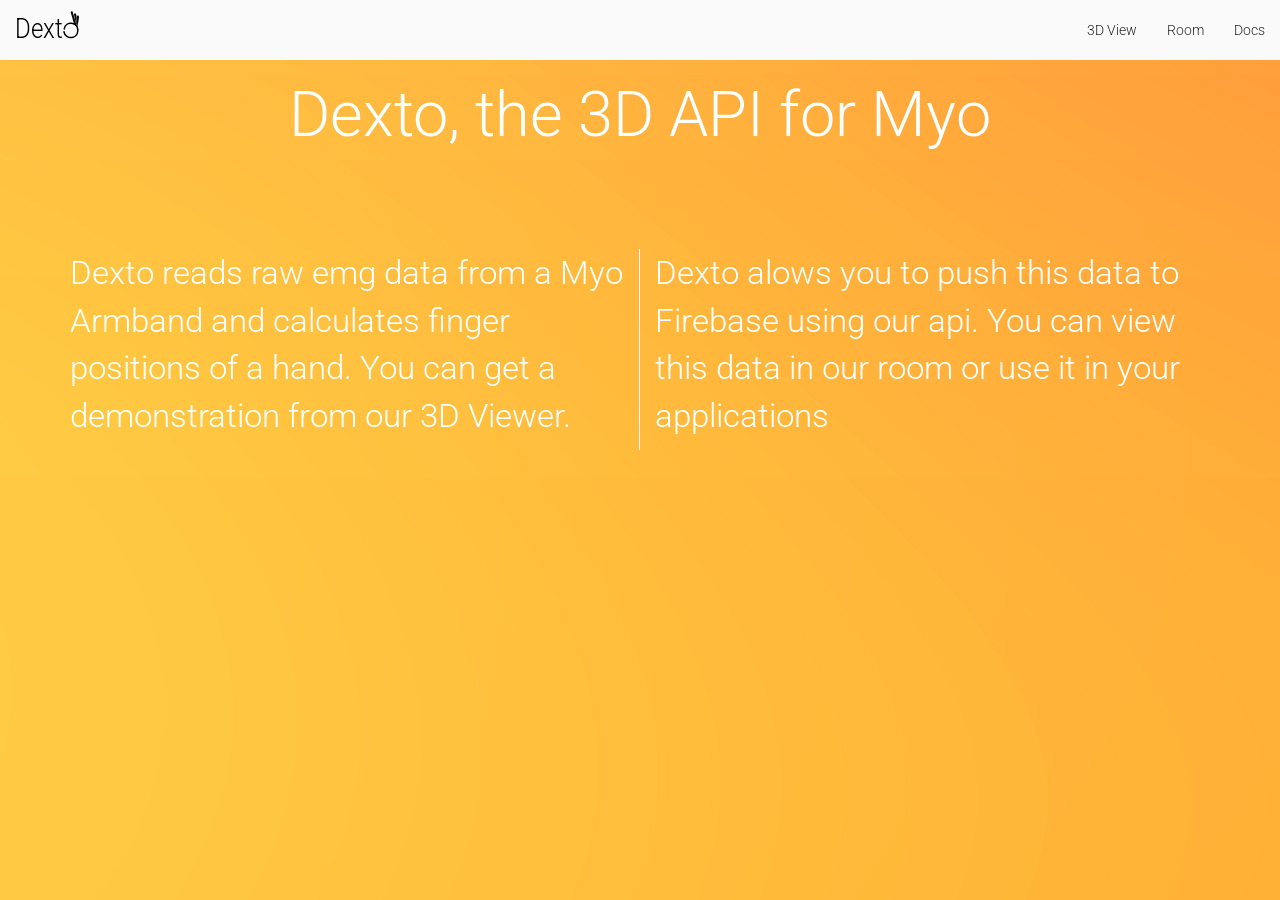
==== commit 8d8fdf2b: "changes" ====
--- a/index.html
+++ b/index.html
@@ -45,7 +45,7 @@
 				<svg class="logo "width="1000" height="700" xmlns="http://www.w3.org/2000/svg">
                     <g style="pointer-events:all">
                         <title style="pointer-events: none" opacity="0.33">Layer 1</title>
-                        <g transform="scale(0.75) translate(75, 120)">
+                        <g transform="scale(0.75) translate(85, 120)">
                             <path id="svg_1" stroke-width="28" fill="none" transform="rotate(19.972639083862305 976.6520080566406,386.00401306152344)" stroke="#000" stroke-dasharray="none" d="M 863.881 451.986 C 907.695 534.924 996.002 522.891 1040.07 502.327 C 1084.12 481.763 1109.77 438.09 1112.87 395.911 C 1115.99 353.732 1098.48 311.887 1073.8 286.776 C 1049.12 261.665 1002.56 237.084 944.583 251.283 C 886.607 265.482 837.314 319.212 849.753 397.519"></path>
                             <rect fill="#000000" stroke-width="34.5" fill-opacity="null" x="833.8118204488372" y="393.1437904488373" width="28.51998" height="29.90532" id="svg_12" rx="100" stroke="null" stroke-dasharray="none"></rect>
                             <rect fill="#000000" stroke-width="34.5" fill-opacity="null" x="838.0596331698608" y="343.741813211441" width="29.28924" height="27.13573" id="svg_15" rx="100" stroke="null" stroke-dasharray="none" transform="rotate(-21.811731338500977 852.7042236328127,357.3096923828123) "></rect>
